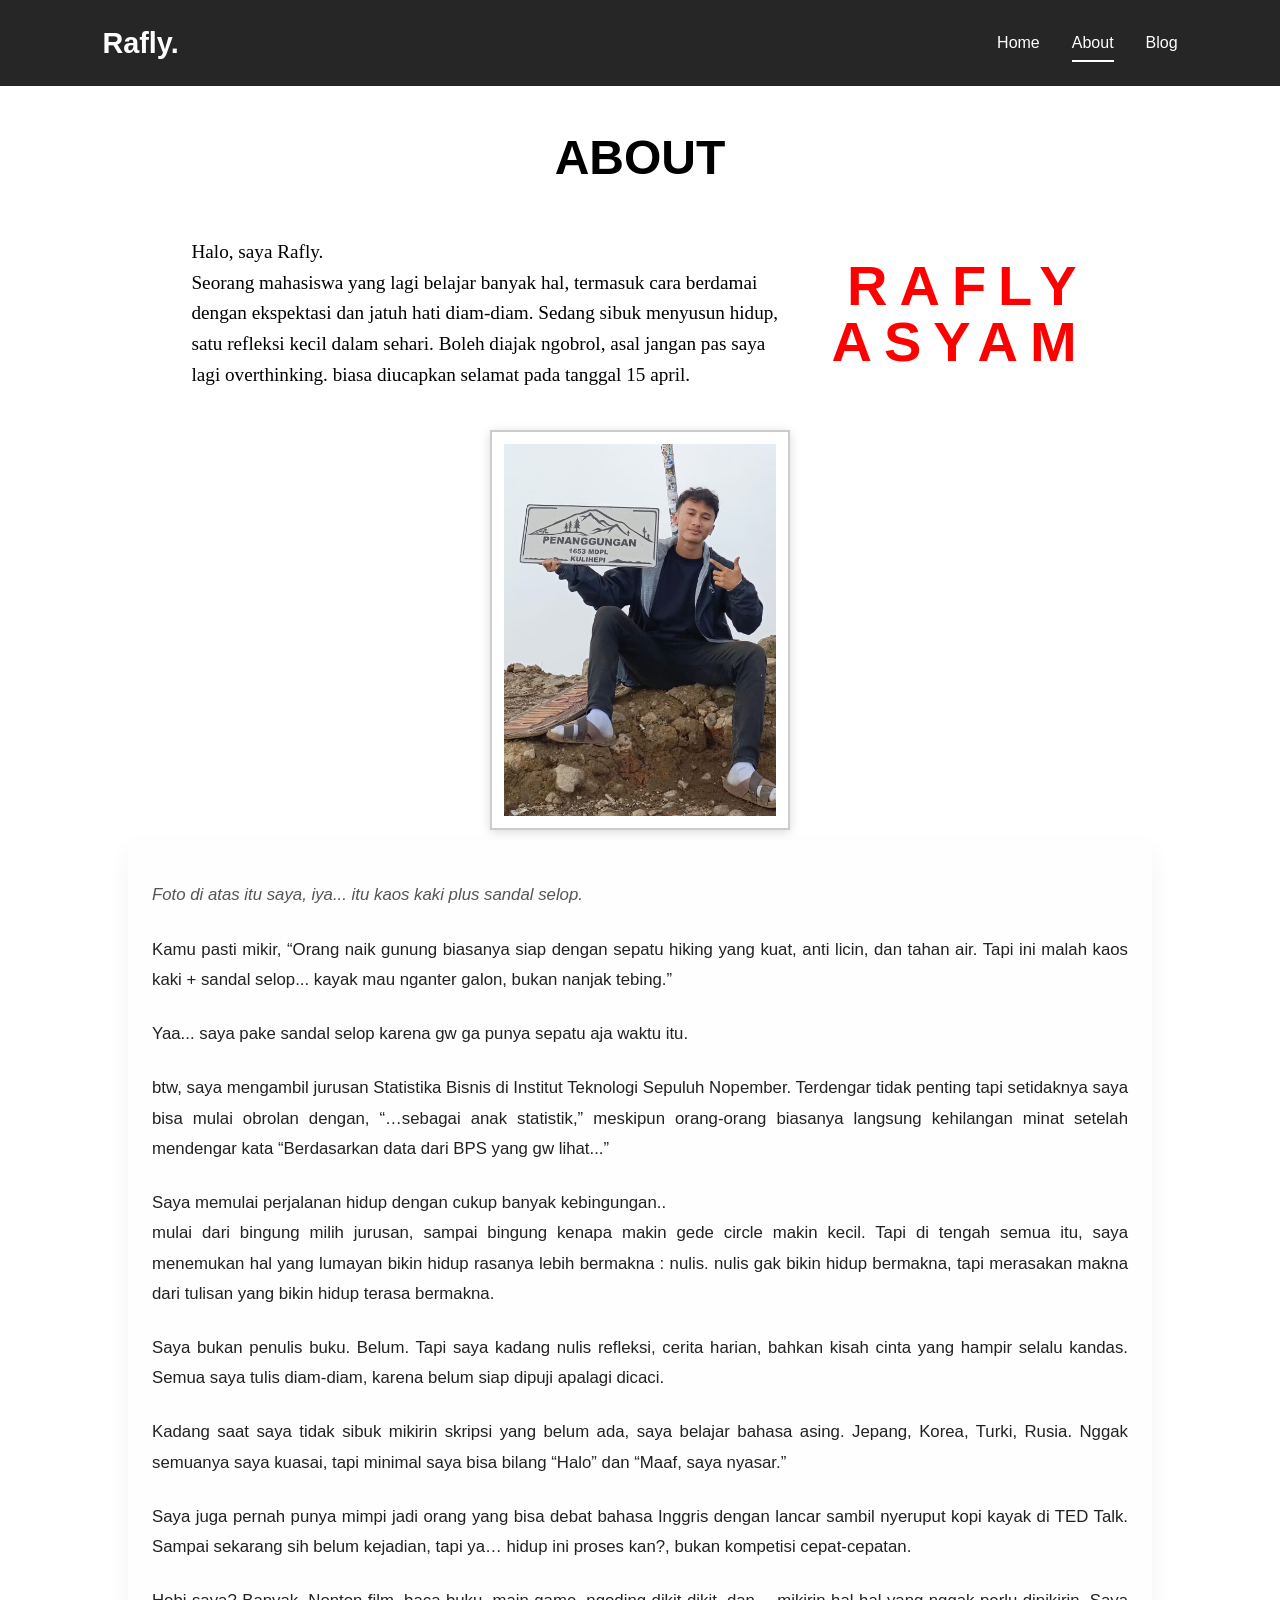
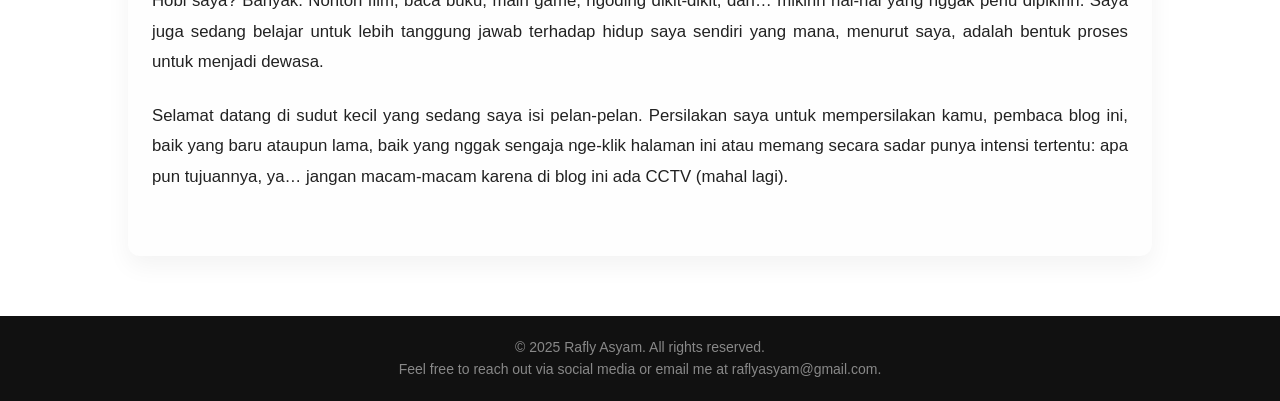
==== about.html @ 920b90a6 "Add files via upload" ====
<!DOCTYPE html>
<html lang="en">
<head>
    <meta charset="UTF-8">
    <meta name="viewport" content="width=device-width, initial-scale=1.0">
    <title>about</title>
    <link rel="stylesheet" href="style.css">
    <link href='https://unpkg.com/boxicons@2.1.4/css/boxicons.min.css' rel='stylesheet'>

</head>
<body>
     <header class="header">
        <a href="#" class="logo">Rafly.</a>
        <nav class="navbar">
            <a href="portofolio.html" class="nav-link">Home</a>
            <a href="about.html" class="nav-link active">About</a>
            <a href="#portfolio" class="nav-link">Blog</a>
            
        </nav>
    </header>
    <div class="div1-about">
        <h1 class="h1-about">ABOUT</h1>
        <div class="teks-about">
            <div>
                <p>
                    Halo, saya Rafly.<br> Seorang mahasiswa yang lagi belajar banyak hal, termasuk cara berdamai dengan ekspektasi dan jatuh hati diam-diam. Sedang sibuk menyusun hidup, satu refleksi kecil dalam sehari. Boleh diajak ngobrol, asal jangan pas saya lagi overthinking. biasa diucapkan selamat pada tanggal 15 april.
                </p>
                <a></a>
            </div>
            <div>
                <h1>
                    <b>RAFLY<br>ASYAM</b>
                </h1>
            </div>
        </div>
    </div>
    <div class="img-about">
        <img src="image.png">
    </div>
    <div class="about-story">
        <p>Foto di atas itu saya, iya... itu kaos kaki plus sandal selop.</p>
        
        <p>
            Kamu pasti mikir, “Orang naik gunung biasanya siap dengan sepatu hiking yang kuat, anti licin, dan tahan air.
            Tapi ini malah kaos kaki + sandal selop... kayak mau nganter galon, bukan nanjak tebing.”
        </p>
        
        <p>Yaa... saya pake sandal selop karena gw ga punya sepatu aja waktu itu.</p>

        <p>
            btw, saya mengambil jurusan Statistika Bisnis di Institut Teknologi Sepuluh Nopember.
            Terdengar tidak penting tapi setidaknya saya bisa mulai obrolan dengan, “…sebagai anak statistik,”
            meskipun orang-orang biasanya langsung kehilangan minat setelah mendengar kata
            “Berdasarkan data dari BPS yang gw lihat...”
        </p>

        <p>
            Saya memulai perjalanan hidup dengan cukup banyak kebingungan..<br>mulai dari bingung milih jurusan,
            sampai bingung kenapa makin gede circle makin kecil. Tapi di tengah semua itu, saya menemukan
            hal yang lumayan bikin hidup rasanya lebih bermakna : nulis. nulis gak bikin hidup bermakna, tapi merasakan makna dari tulisan yang bikin hidup terasa bermakna.
        </p>

        <p>
            Saya bukan penulis buku. Belum. Tapi saya kadang nulis refleksi, cerita harian,
            bahkan kisah cinta yang hampir selalu kandas. Semua saya tulis diam-diam,
            karena belum siap dipuji apalagi dicaci.
        </p>

        <p>
            Kadang saat saya tidak sibuk mikirin skripsi yang belum ada, saya belajar bahasa asing.
            Jepang, Korea, Turki, Rusia. Nggak semuanya saya kuasai, tapi minimal saya bisa bilang
            “Halo” dan “Maaf, saya nyasar.”
        </p>

        <p>
            Saya juga pernah punya mimpi jadi orang yang bisa debat bahasa Inggris dengan lancar
            sambil nyeruput kopi kayak di TED Talk. Sampai sekarang sih belum kejadian, tapi ya…
            hidup ini proses kan?, bukan kompetisi cepat-cepatan.
        </p>

        <p>
            Hobi saya? Banyak. Nonton film, baca buku, main game, ngoding dikit-dikit,
            dan… mikirin hal-hal yang nggak perlu dipikirin.
            Saya juga sedang belajar untuk lebih tanggung jawab terhadap hidup saya sendiri yang mana,
            menurut saya, adalah bentuk proses untuk menjadi dewasa.
        </p>

        <p>
            Selamat datang di sudut kecil yang sedang saya isi pelan-pelan.
            Persilakan saya untuk mempersilakan kamu, pembaca blog ini, baik yang baru ataupun lama,
            baik yang nggak sengaja nge-klik halaman ini atau memang secara sadar punya intensi tertentu:
            apa pun tujuannya, ya… jangan macam-macam karena di blog ini ada CCTV (mahal lagi).
        </p>
    </div>

    
</body>
<footer>
  <p>&copy; 2025 Rafly Asyam. All rights reserved.</p>
  <p>Feel free to reach out via social media or email me at <a href="mailto:raflyasyam@gmail.com">raflyasyam@gmail.com</a>.</p>
</footer>
</html>
---- style.css ----
/* Reset and Base Styles */
* {
  margin: 0;
  padding: 0;
  box-sizing: border-box;
  scroll-behavior: smooth;
}

body {
  font-family: 'Segoe UI', Tahoma, Geneva, Verdana, sans-serif;
  background: rgba(255, 255, 255, 0.85);
  color: #000000;
  line-height: 1.6;
}

.fade-in {
  animation: fadeInAnimation ease 1s;
  animation-iteration-count: 1;
  animation-fill-mode: forwards;
}

@keyframes fadeInAnimation {
  0%   { opacity: 0; transform: translateY(10px); }
  100% { opacity: 1; transform: translateY(0); }
}

.slide-in-left {
  animation: slide-in-left ease 1s;
   animation-iteration-count: 1;
  animation-fill-mode: forwards;
}



a {
  text-decoration: none;
  color: inherit;
}

/* Header */
.header {
  position: fixed;
  top: 0;
  left: 0;
  width: 100%;
  padding: 20px 8%;
  background: rgba(0, 0, 0, 0.85);
  display: flex;
  justify-content: space-between;
  align-items: center;
  z-index: 1000;
}


.logo {
  font-size: 1.8rem;
  font-weight: bold;
  color: #fff;
}

.navbar {
  display: flex;
  gap: 2rem;
}

.nav-link {
  position: relative;
  font-size: 1rem;
  color: #fff;
  transition: color 0.3s ease;
}

.nav-link::after {
  content: '';
  position: absolute;
  bottom: -6px;
  left: 0;
  width: 0;
  height: 2px;
  background: #ffffff;
  transition: width 0.3s ease;
}

.nav-link:hover::after,
.nav-link.active::after {
  width: 100%;
}

/* Section Containers */
section {
  padding: 100px 8% 80px;
  max-width: 1200px;
  margin: auto;
}

.section-title {
  font-size: 2.25rem;
  color: #000000;
  margin-bottom: 1.5rem;
  text-align: left;
  border-bottom: 2px solid #ffffff33;
  display: inline-block;
  padding-bottom: 5px;
}

/* Home Section */
.home {
  display: flex;
  flex-wrap: wrap;
  align-items: center;
  
  
  height: 100vh;
  padding: 0 8%;
}

.home-content {
  flex: 1 1 400px;
  max-width: 600px;
}

.home-content h1 {
  font-size: 3rem;
  margin-bottom: 0.5rem;
  color: black;
}

.home-content h3 {
  font-size: 1.75rem;
  color: #000000;
  margin-bottom: 1rem;
}

.home-content p {
  margin-bottom: 1.5rem;
  color: #000000;
}

/* --- keyframes --- */
@keyframes slideInLeft {
  from { opacity: 0; transform: translateX(-100%); }
  to   { opacity: 1; transform: translateX(0); }
}

/* --- dasar animasi --- */
.slide-in-left {
  opacity: 0;                                /* pastikan mulai hidden */
  animation: slideInLeft 0.8s ease forwards; /* duration 0.8 s */
}

/* --- penundaan --- */
.delay-05 { animation-delay: .5s; }



/* Social Icons placement */
.home-sci {
  margin-left: 4.6rem;
  display: flex;
  flex-direction: row;
  gap: 1.5rem;
  position: absolute;
  
  left: 8%;
}

.home-sci a {
  font-size: 1.75rem;
  color: #2c2a2a;
  transition: transform 0.3s ease, color 0.3s ease;
}

.home-sci a:hover {
  transform: translateX(5px);
  color: #00abf0;
}

/* Profile Image */
.image {
  flex: 1 1 300px;
  display: flex;
  justify-content: center;
  align-items: center;
}

.image img {
  width: 250px;
  height: 250px;
  object-fit: cover;
  border-radius: 50%;
  box-shadow: 0 0 20px rgba(0, 0, 0, 0.2);
  transition: transform 0.4s ease, box-shadow 0.4s ease;
}

.image img:hover {
  transform: scale(1.05);
  box-shadow: 0 0 30px rgba(0, 171, 240, 0.4);
}

/* About Section */
.about-content p {
  max-width: 800px;
  color: #cccccc;
  line-height: 1.8;
}

/* Skills Section */
.skills-content ul {
  list-style: none;
  display: flex;
  flex-wrap: wrap;
  gap: 1rem;
}

.skills-content li {
  background: #081b29;
  padding: 0.75rem 1rem;
  border-radius: 6px;
  border: 1px solid #00abf0;
  color: #ffffff;
}

/* Portfolio Section */
.portfolio-container {
  display: grid;
  grid-template-columns: repeat(auto-fit, minmax(280px, 1fr));
  gap: 2rem;
}

.project-card {
  background: #081b29;
  padding: 1.5rem;
  border-radius: 8px;
  border: 1px solid #00abf0;
  transition: transform 0.3s ease, box-shadow 0.3s ease;
}

.project-card:hover {
  transform: translateY(-8px);
  box-shadow: 0 8px 20px rgba(0, 171, 240, 0.2);
}

.project-card h3 {
  margin-bottom: 0.5rem;
  color: #00abf0;
}

.project-card p {
  color: #dddddd;
}

/* Contact Section */
.contact {
  text-align: center;
}

.contact p {
  color: #cccccc;
}

.contact a {
  color: #00abf0;
  font-weight: 500;
}

.contact a:hover {
  text-decoration: underline;
}

footer {
  text-align: center;
  padding: 20px;
  background-color: #111;
  color: #888;
  font-size: 14px;
}

.stories {
  padding: 80px 8%;
  background: #081b29;
}

.stories-container {
  max-height: 400px;        /* tinggi maksimum sebelum scroll */
  overflow-y: auto;         /* aktifkan scroll vertikal */
  padding-right: 10px;      /* beri ruang kecil untuk scrollbar */
  border: 1px solid #00abf0;
  border-radius: 8px;
}

.story {
  padding: 20px;
  border-bottom: 1px solid #ffffff20;
}

.story:last-child {
  border-bottom: none;
}

.story h3 {
  color: #00abf0;
  margin-bottom: 10px;
}

.story p {
  color: #dddddd;
  line-height: 1.6;
}

@media (max-width: 768px) {
  .stories-container {
    max-height: 300px;
  }
}


/* Responsive */
@media (max-width: 768px) {
  .home {
    flex-direction: column;
    text-align: center;
    padding-top: 120px;
    height: auto;
  }
  .home-sci {
    position: static;
    justify-content: center;
    margin: 2rem 0;
  }
  .image img {
    width: 180px;
    height: 180px;
  }
  .skills-content ul {
    justify-content: center;
  }
}

/* ABOUT */

.div1-about {
  
  display: flex;
  flex-direction: column;
  justify-content: flex-start;
  align-items: center;
}

.h1-about {
  
  display: flex;
  justify-content: center;
  align-self: center;
  padding-top: 120px;
}

.div1-about h1 {
  font-size: 3rem;
} 

/* ============================
   ANIMASI MUNCUL DARI BAWAH
============================ */
@keyframes fadeUp {
  from {
    opacity: 0;
    transform: translateY(40px);
  }
  to {
    opacity: 1;
    transform: translateY(0);
  }
}

/* ============================
   TEKS ABOUT WRAPPER
============================ */
.teks-about {
  display: flex;
  justify-content: space-between;
  flex-wrap: wrap;
  align-items: center;

  max-width: 1000px;
  margin: auto;
  padding: 40px 20px;
  gap: 40px;

  overflow: hidden;
  animation: fadeUp 0.8s ease-out forwards;
}

/* ============================
   ANAK DARI .teks-about
   MUNCUL BERTAHAP
============================ */
.teks-about > div {
  opacity: 0;
  transform: translateY(40px);
  animation: fadeUp 0.8s ease-out forwards;
}

.teks-about > div:nth-child(1) {
  animation-delay: 0.3s; /* paragraf muncul lebih dulu */
}

.teks-about > div:nth-child(2) {
  animation-delay: 0.6s; /* judul muncul belakangan */
}

/* ============================
   PARAGRAF (KIRI)
============================ */
.teks-about p {
  flex: 1;
  max-width: 600px;
  font-family: 'Times New Roman', Times, serif;
  font-size: 1.2rem;
  line-height: 1.6;
}

/* ============================
   JUDUL (KANAN)
============================ */
.teks-about h1 {
  flex: 1;
  max-width: 400px;
  font-size: 3.5rem;
  line-height: 1;
  text-align: right;
  color: #ff0000;
  letter-spacing: 12px;
}

/* ============================
   RESPONSIVE
============================ */
@media (max-width: 768px) {
  .teks-about {
    flex-direction: column-reverse;
    text-align: center;
  }

  .teks-about h1 {
    text-align: center;
    letter-spacing: 6px;
  }
}

.img-about {
  
  width: 300px;         /* ukuran bingkai */
  height: 400px;        /* sesuaikan proporsi */
  margin: 0 auto;       /* center horizontal */
  padding: 12px;        /* ruang antara foto & bingkai */
  background: #fff;     /* warna bingkai */
  border: 2px solid #ccc;
  
  box-shadow: 0 2px 10px rgba(0, 0, 0, 0.15); /* efek bayangan */
  display: flex;
  justify-content: center;
  align-items: center;
}

.img-about img {
  width: 100%;
  height: 100%;
  object-fit: cover;
}
 
.about-story {
  max-width: 80%;
  margin: 10px auto 60px; /* biar ada jarak dari header & bawah */
  padding: 40px 24px;
  background-color: #fefefe;
  border-radius: 12px;
  box-shadow: 0 10px 25px rgba(0, 0, 0, 0.05);
  line-height: 1.8;
  font-size: 1.05rem;
  font-family: 'Segoe UI', Tahoma, Geneva, Verdana, sans-serif;
  font-weight: 500;
  color: #222;
  text-align: justify;
  transition: all 0.3s ease-in-out;
}

.about-story p {
  margin-bottom: 1.5rem;
}

.about-story p:first-child {
  font-style: italic;
  color: #555;
}

.about-story:hover {
  transform: translateY(-4px);
  box-shadow: 0 12px 30px rgba(0, 0, 0, 0.08);
}

/* Responsive Design */
@media (max-width: 768px) {
  .about-story {
    padding: 32px 16px;
    font-size: 1rem;
  }
}
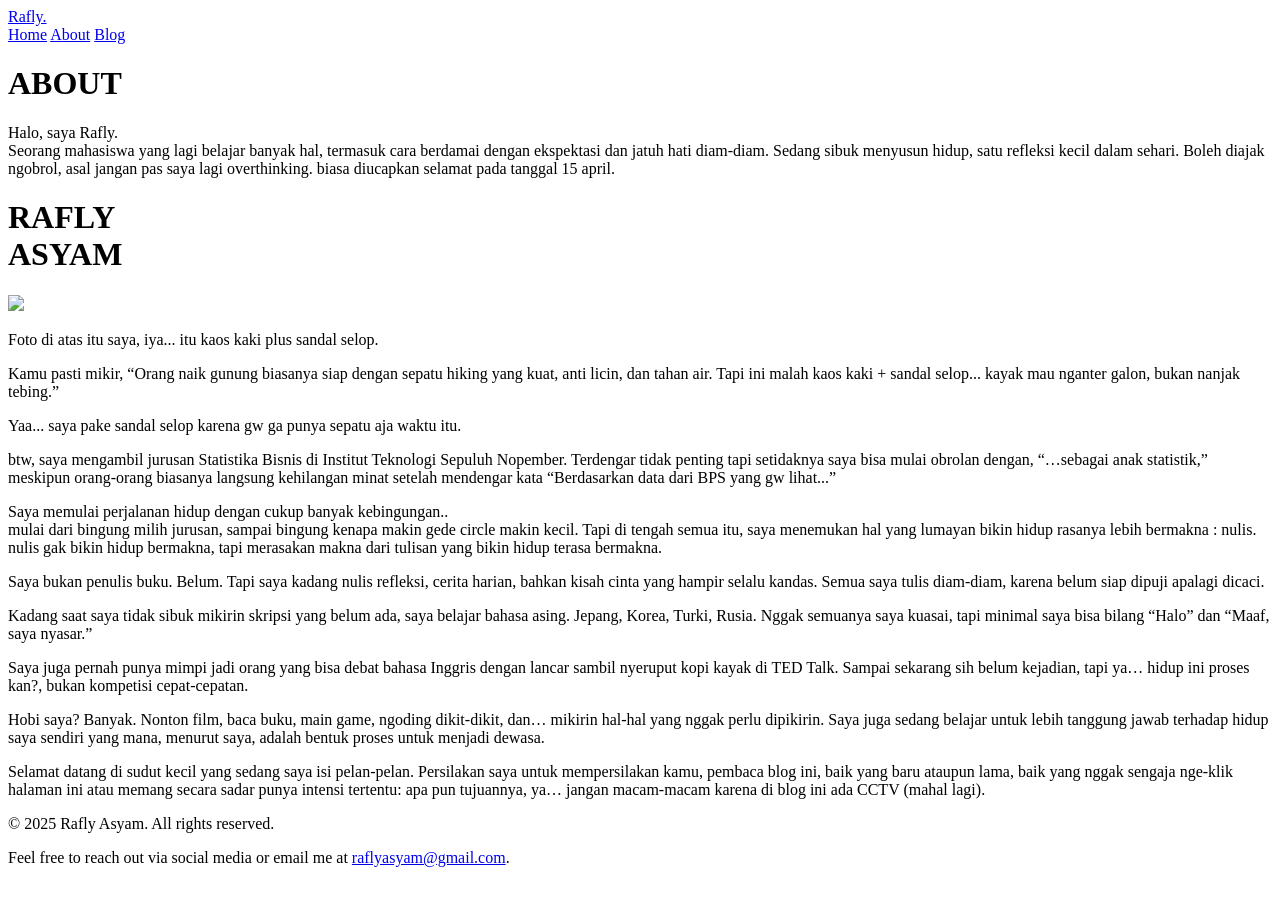
==== commit cf81989d: "Update about.html" ====
--- a/about.html
+++ b/about.html
@@ -4,6 +4,7 @@
     <meta charset="UTF-8">
     <meta name="viewport" content="width=device-width, initial-scale=1.0">
     <title>about</title>
+    <base href="/Rafly-Asyam/">
     <link rel="stylesheet" href="style.css">
     <link href='https://unpkg.com/boxicons@2.1.4/css/boxicons.min.css' rel='stylesheet'>
 
@@ -12,7 +13,7 @@
      <header class="header">
         <a href="#" class="logo">Rafly.</a>
         <nav class="navbar">
-            <a href="portofolio.html" class="nav-link">Home</a>
+            <a href="index.html" class="nav-link">Home</a>
             <a href="about.html" class="nav-link active">About</a>
             <a href="#portfolio" class="nav-link">Blog</a>
             
@@ -99,4 +100,4 @@
   <p>&copy; 2025 Rafly Asyam. All rights reserved.</p>
   <p>Feel free to reach out via social media or email me at <a href="mailto:raflyasyam@gmail.com">raflyasyam@gmail.com</a>.</p>
 </footer>
-</html>+</html>
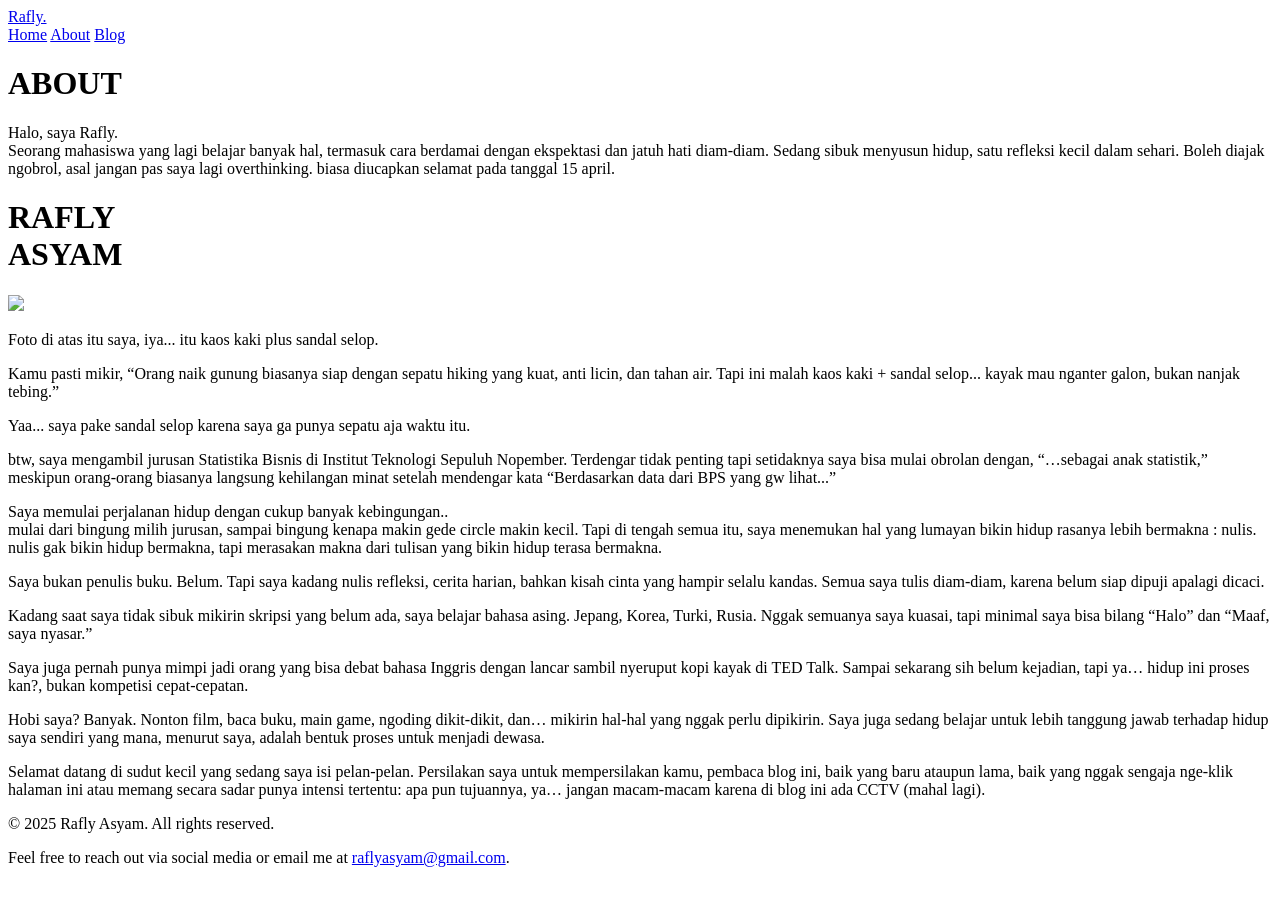
==== commit 7de8265d: "Update about.html" ====
--- a/about.html
+++ b/about.html
@@ -46,7 +46,7 @@
             Tapi ini malah kaos kaki + sandal selop... kayak mau nganter galon, bukan nanjak tebing.”
         </p>
         
-        <p>Yaa... saya pake sandal selop karena gw ga punya sepatu aja waktu itu.</p>
+        <p>Yaa... saya pake sandal selop karena saya ga punya sepatu aja waktu itu.</p>
 
         <p>
             btw, saya mengambil jurusan Statistika Bisnis di Institut Teknologi Sepuluh Nopember.
